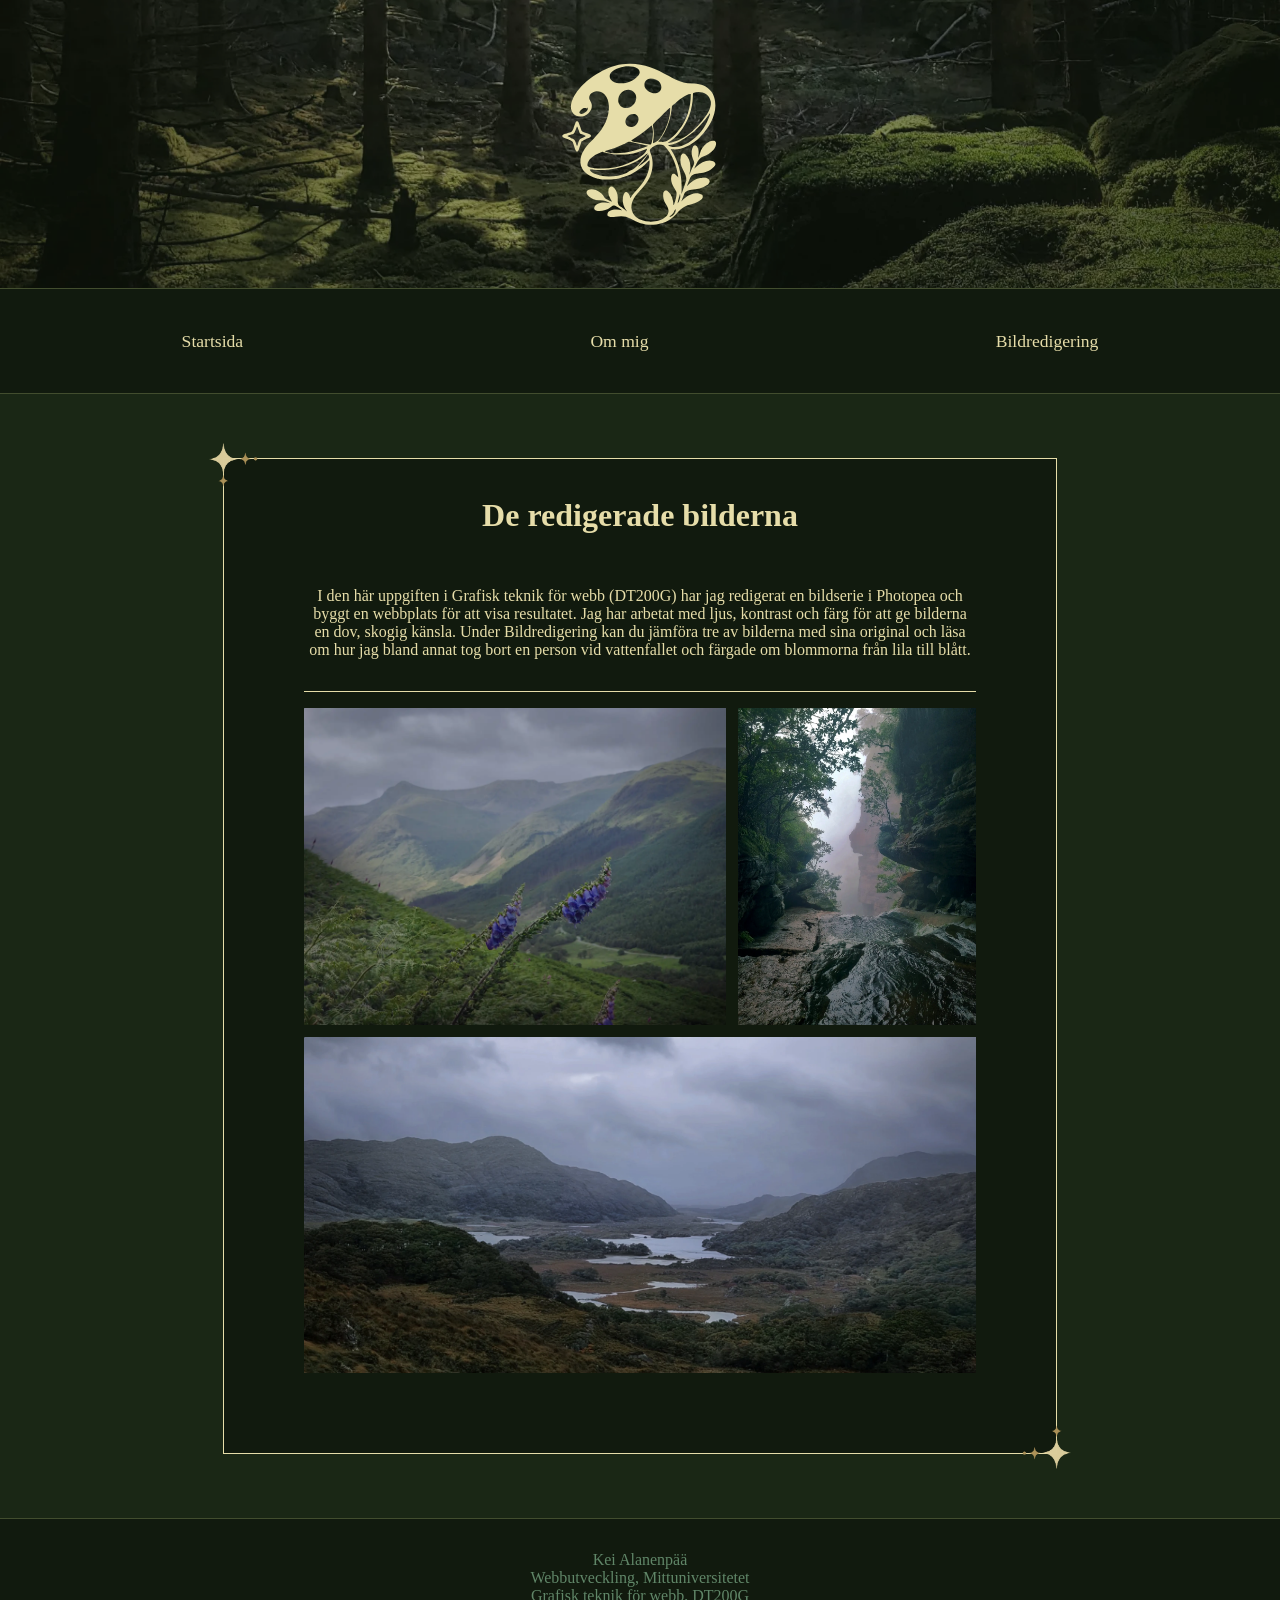
==== index.html @ a1685a2c "first commit" ====
<!doctype html>
<html lang="sv">
  <head>
    <meta charset="UTF-8" />
    <meta name="viewport" content="width=device-width, initial-scale=1.0" />
    <title>Startsida</title>
    <link rel="stylesheet" href="styles.css" />
    <link rel="icon" href="images/favicon.ico" sizes="16x16" />
    <link rel="icon" href="images/favicon.png" type="image/png" sizes="32x32" />
  </head>

  <body>
    <header>
      <div class="header-content">
        <img class="svamp-logo" src="images/logo-svamp.svg" alt="" />

        <picture>
          <source
            srcset="
              bilder-Webp/header/header-600w.webp   600w,
              bilder-Webp/header/header-1200w.webp 1200w,
              bilder-Webp/header/header-1800w.webp 1800w
            "
            type="image/webp"
          />

          <img class="header-image" src="images/header.png" alt="" />
        </picture>
      </div>

      <nav>
        <ul>
          <li><a href="index.html" aria-current="page">Startsida</a></li>
          <li><a href="om-mig.html">Om mig</a></li>
          <li><a href="bildredigering.html">Bildredigering</a></li>
        </ul>
      </nav>
    </header>

    <main>
      <div class="redigerade-bilder">
        <img class="sparkles-corner" src="images/sparkles-corner.png" alt="" />

        <h1>De redigerade bilderna</h1>

        <p>
          I den här uppgiften i Grafisk teknik för webb (DT200G) har jag
          redigerat en bildserie i Photopea och byggt en webbplats för att visa
          resultatet. Jag har arbetat med ljus, kontrast och färg för att ge
          bilderna en dov, skogig känsla. Under Bildredigering kan du jämföra
          tre av bilderna med sina original och läsa om hur jag bland annat tog
          bort en person vid vattenfallet och färgade om blommorna från lila
          till blått.
        </p>

        <hr />

        <div class="startsida-galleri">
          <picture>
            <source
              srcset="
                bilder-Webp/bildserie001/bildserie001-edited-600w.webp   600w,
                bilder-Webp/bildserie001/bildserie001-edited-1200w.webp 1200w,
                bilder-Webp/bildserie001/bildserie001-edited-1800w.webp 1800w
              "
              type="image/webp"
            />
            <img
              src="images/bildserie001-edited.jpg"
              alt="Blå blommor i förgrunden med en grön bergsdal bakom"
            />
          </picture>

          <picture>
            <source
              srcset="
                bilder-Webp/bildserie017/bildserie017-edited-600w.webp   600w,
                bilder-Webp/bildserie017/bildserie017-edited-1200w.webp 1200w,
                bilder-Webp/bildserie017/bildserie017-edited-1800w.webp 1800w
              "
              type="image/webp"
            />
            <img
              src="images/bildserie017-edited.jpg"
              alt="Våta klippor och träd vid ett vattenfall i dimma"
            />
          </picture>
          <picture>
            <source
              srcset="
                bilder-Webp/bildserie004/bildserie004-edited-600w.webp   600w,
                bilder-Webp/bildserie004/bildserie004-edited-1200w.webp 1200w,
                bilder-Webp/bildserie004/bildserie004-edited-1800w.webp 1800w
              "
              type="image/webp"
            />
            <img
              src="images/bildserie004-edited.jpg"
              alt="Sjöar mellan berg under en molnig himmel"
            />
          </picture>
        </div>

        <img
          class="sparkles-corner-2"
          src="images/sparkles-corner.png"
          alt=""
        />
      </div>
    </main>

    <footer>
      <p>
        Kei Alanenpää<br />
        Webbutveckling, Mittuniversitetet<br />
        Grafisk teknik för webb, DT200G
      </p>
    </footer>
  </body>
</html>
---- styles.css ----
/* GEMENSAMT */

* {
  font-family: Georgia, "Times New Roman", Times, serif;
}

body {
  background-color: #1a2715;
  margin: 0;
  padding: 0;
  color: #e6dda9;
}

header {
  position: relative;
}

.header-content {
  position: relative;
}

.header-image {
  display: block;
  width: 100%;
  height: auto;
  opacity: 60%;
  border-radius: 0;
}

.svamp-logo {
  position: absolute;
  top: 20px;
  left: 50%;
  transform: translateX(-50%);
  width: 100px;
  height: auto;
  opacity: 1;
  z-index: 1;
}

nav {
  border-block: 1px solid #424d2e;
  background-color: #111a0e;
}

nav ul,
nav li,
nav a {
  display: flex;
  flex-direction: row;
  justify-content: space-around;
  align-items: center;
  text-decoration: none;
  list-style-type: none;
  padding: 0.5rem;
  font-size: 1.1rem;
  color: #e6dda9;
}

h1 {
  text-align: center;
}

main {
  max-width: 64rem;
  margin-inline: auto;
  margin-top: 2rem;
  padding-block-start: 2rem;
  padding-inline: 2rem;
}

footer {
  display: block;
  width: auto;
  height: 5rem;
  background-color: #111a0e;
  margin-top: 4rem;
  padding-block: 1rem;
  color: #608668;
  border-block: 1px solid #424d2e;
}

/* OM MIG */

.om-mig-portratt > picture > img {
  position: relative;
  width: min(100%, 20rem);
  margin-inline: auto;
}

.om-mig-image > .om-mig-portratt > picture > img {
  position: relative;
  display: block;
  width: 100%;
  height: auto;
}

.om-mig-sparkles {
  position: absolute;
  top: -1rem;
  left: 2.4rem;
  width: 100%;
  height: auto;
  pointer-events: none;
  z-index: 1;
}

.om-mig-text {
  background-color: #111a0e;
  border: 1px solid #e6dda9;
  margin: 1rem;
  padding: 1.5rem;
}

/* STARTSIDAN OCH BILDREDIGERING */

.redigerade-bilder {
  display: grid;
  grid-template-columns: minmax(0, 1fr);
  gap: 1rem;
  background-color: #111a0e;
  border: 1px solid #e6dda9;
  padding: 0.5rem;
  max-width: 42rem;
  margin: 0;
  position: relative;
}

.redigerade-bilder > hr {
  width: 100%;
  margin: 0;
  border: 0;
  border-top: 1px solid #e6dda9;
}

.redigerade-bilder > div {
  display: grid;
  grid-template-columns: repeat(2, minmax(0, 1fr));
  gap: 0.75rem;
  align-items: start;
}

.redigerade-bilder,
h2,
p {
  grid-column: 1 / -1;
  text-align: center;
}

.redigerade-bilder > div > h3 {
  margin: 0;
}

.redigerade-bilder > div > h3,
.redigerade-bilder > div > p {
  grid-column: 1 / -1;
  text-align: center;
  padding-inline: 1rem;
}

.redigerade-bilder img {
  display: block;
  width: 100%;
  height: auto;
}

/* STARTSIDANS GALLERI */

.redigerade-bilder > .startsida-galleri {
  grid-template-columns: minmax(0, 16fr) minmax(0, 9fr);
  align-items: center;
}

.startsida-galleri > picture:last-child {
  grid-column: 1 / -1;
}

.startsida-galleri > picture {
  display: block;
  min-width: 0;
}

.startsida-galleri > picture > img {
  display: block;
  width: 100%;
  height: auto;
}

/* HÖRNSTJÄRNOR */

.redigerade-bilder > .sparkles-corner,
.redigerade-bilder > .sparkles-corner-2 {
  position: absolute;
  width: 6rem;
  height: auto;
  pointer-events: none;
}

.redigerade-bilder > .sparkles-corner {
  top: -2.5rem;
  left: -2.3rem;
}

.redigerade-bilder > .sparkles-corner-2 {
  bottom: -2.5rem;
  right: -2.3em;
  transform: rotate(180deg);
}

/* BREDA SKÄRMAR */

@media screen and (min-width: 64rem) {
  .header-image {
    height: 18rem;
    object-fit: cover;
    object-position: center;
  }

  .svamp-logo {
    top: 50%;
    transform: translate(-50%, -50%);
    width: 170px;
  }

  .om-mig-container {
    display: grid;
    grid-template-columns: 20rem minmax(0, 1fr);
    align-items: center;
    max-width: 52rem;
    margin-inline: auto;
  }

  .om-mig-container > h1 {
    grid-column: 1 / -1;
    margin: 0 0 2rem;
    text-align: center;
  }

  .om-mig-portratt {
    z-index: 1;
  }

  .om-mig-text {
    margin: 0 0 0 -1rem;
    padding-left: 2.5rem;
  }

  .redigerade-bilder {
    margin-inline: auto;
    padding: 1rem 5rem 5rem;
  }

  .redigerade-bilder.bildjamforelse {
    max-width: 56rem;
  }
}

/* SMALA SKÄRMAR */

@media screen and (max-width: 36rem) {
  .redigerade-bilder > div {
    grid-template-columns: minmax(0, 1fr);
  }

  .redigerade-bilder > .startsida-galleri {
    gap: 0.5rem;
  }

  nav ul {
    flex-wrap: wrap;
  }

  .svamp-logo {
    top: 50%;
    transform: translate(-50%, -50%);
  }

  .om-mig-container > h1 {
    position: relative;
    top: -2rem;
  }

  .om-mig-image {
    left: -1rem;
  }

  .om-mig-sparkles {
    left: 1rem;
  }

  .redigerade-bilder > .sparkles-corner {
    left: -2.3rem;
  }

  .redigerade-bilder > .sparkles-corner-2 {
    right: -2.3rem;
  }
}
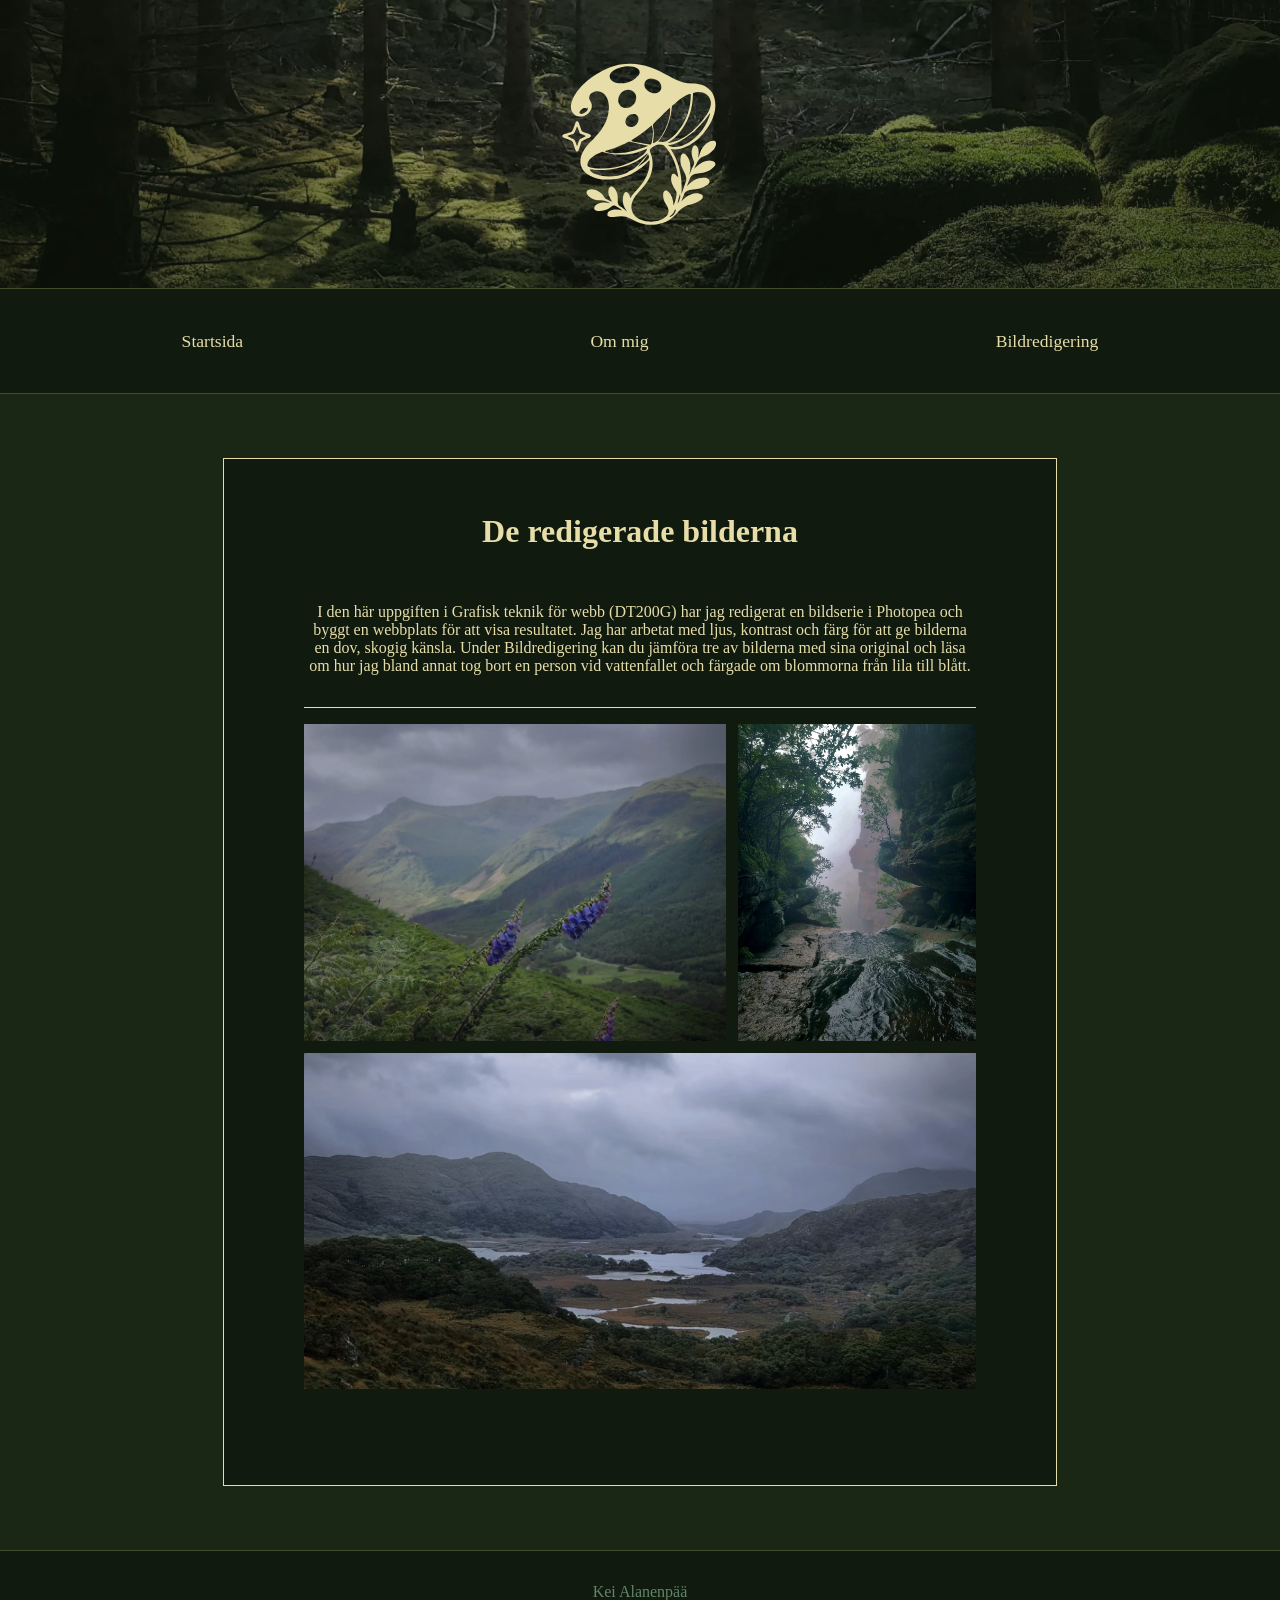
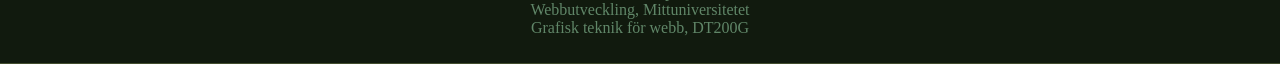
==== commit c7fbc48a: "Refactor image handling to use responsive picture elements and remove deprecated images" ====
--- a/index.html
+++ b/index.html
@@ -24,7 +24,13 @@
             type="image/webp"
           />
 
-          <img class="header-image" src="images/header.png" alt="" />
+          <img
+            class="header-image"
+            src="images/header.png"
+            alt=""
+            fetchpriority="high"
+            sizes="100vw"
+          />
         </picture>
       </div>
 
@@ -39,7 +45,22 @@
 
     <main>
       <div class="redigerade-bilder">
-        <img class="sparkles-corner" src="images/sparkles-corner.png" alt="" />
+        <picture>
+          <source
+            srcset="
+              bilder-WebP/sparkles/sparkles-corner-96w.webp  96w,
+              bilder-Webp/sparkles/sparkles-corner-192.webp 192w,
+              bilder-Webp/sparkles/sparkles-corner-288.webp 288w
+            "
+            sizes="96px"
+          />
+
+          <img
+            class="sparkles-corner"
+            src="images/sparkles-corner.png"
+            alt=""
+          />
+        </picture>
 
         <h1>De redigerade bilderna</h1>
 
@@ -100,12 +121,22 @@
             />
           </picture>
         </div>
+        <picture>
+          <source
+            srcset="
+              bilder-WebP/sparkles/sparkles-corner-96w.webp  96w,
+              bilder-Webp/sparkles/sparkles-corner-192.webp 192w,
+              bilder-Webp/sparkles/sparkles-corner-288.webp 288w
+            "
+            sizes="96px"
+          />
 
-        <img
-          class="sparkles-corner-2"
-          src="images/sparkles-corner.png"
-          alt=""
-        />
+          <img
+            class="sparkles-corner-2"
+            src="images/sparkles-corner.png"
+            alt=""
+          />
+        </picture>
       </div>
     </main>
 
--- a/styles.css
+++ b/styles.css
@@ -82,14 +82,13 @@
 
 /* OM MIG */
 
-.om-mig-portratt > picture > img {
+.om-mig-portratt {
   position: relative;
   width: min(100%, 20rem);
   margin-inline: auto;
 }
 
-.om-mig-image > .om-mig-portratt > picture > img {
-  position: relative;
+.om-mig-image {
   display: block;
   width: 100%;
   height: auto;
@@ -188,22 +187,24 @@
 
 /* HÖRNSTJÄRNOR */
 
-.redigerade-bilder > .sparkles-corner,
-.redigerade-bilder > .sparkles-corner-2 {
+/* HÖRNSTJÄRNOR */
+
+.redigerade-bilder .sparkles-corner,
+.redigerade-bilder .sparkles-corner-2 {
   position: absolute;
   width: 6rem;
   height: auto;
   pointer-events: none;
 }
 
-.redigerade-bilder > .sparkles-corner {
+.redigerade-bilder .sparkles-corner {
   top: -2.5rem;
   left: -2.3rem;
 }
 
-.redigerade-bilder > .sparkles-corner-2 {
+.redigerade-bilder .sparkles-corner-2 {
   bottom: -2.5rem;
-  right: -2.3em;
+  right: -2.3rem;
   transform: rotate(180deg);
 }
 
@@ -295,4 +296,10 @@
   .redigerade-bilder > .sparkles-corner-2 {
     right: -2.3rem;
   }
+}
+
+.om-mig-image {
+  display: block;
+  width: 100%;
+  height: auto;
 }
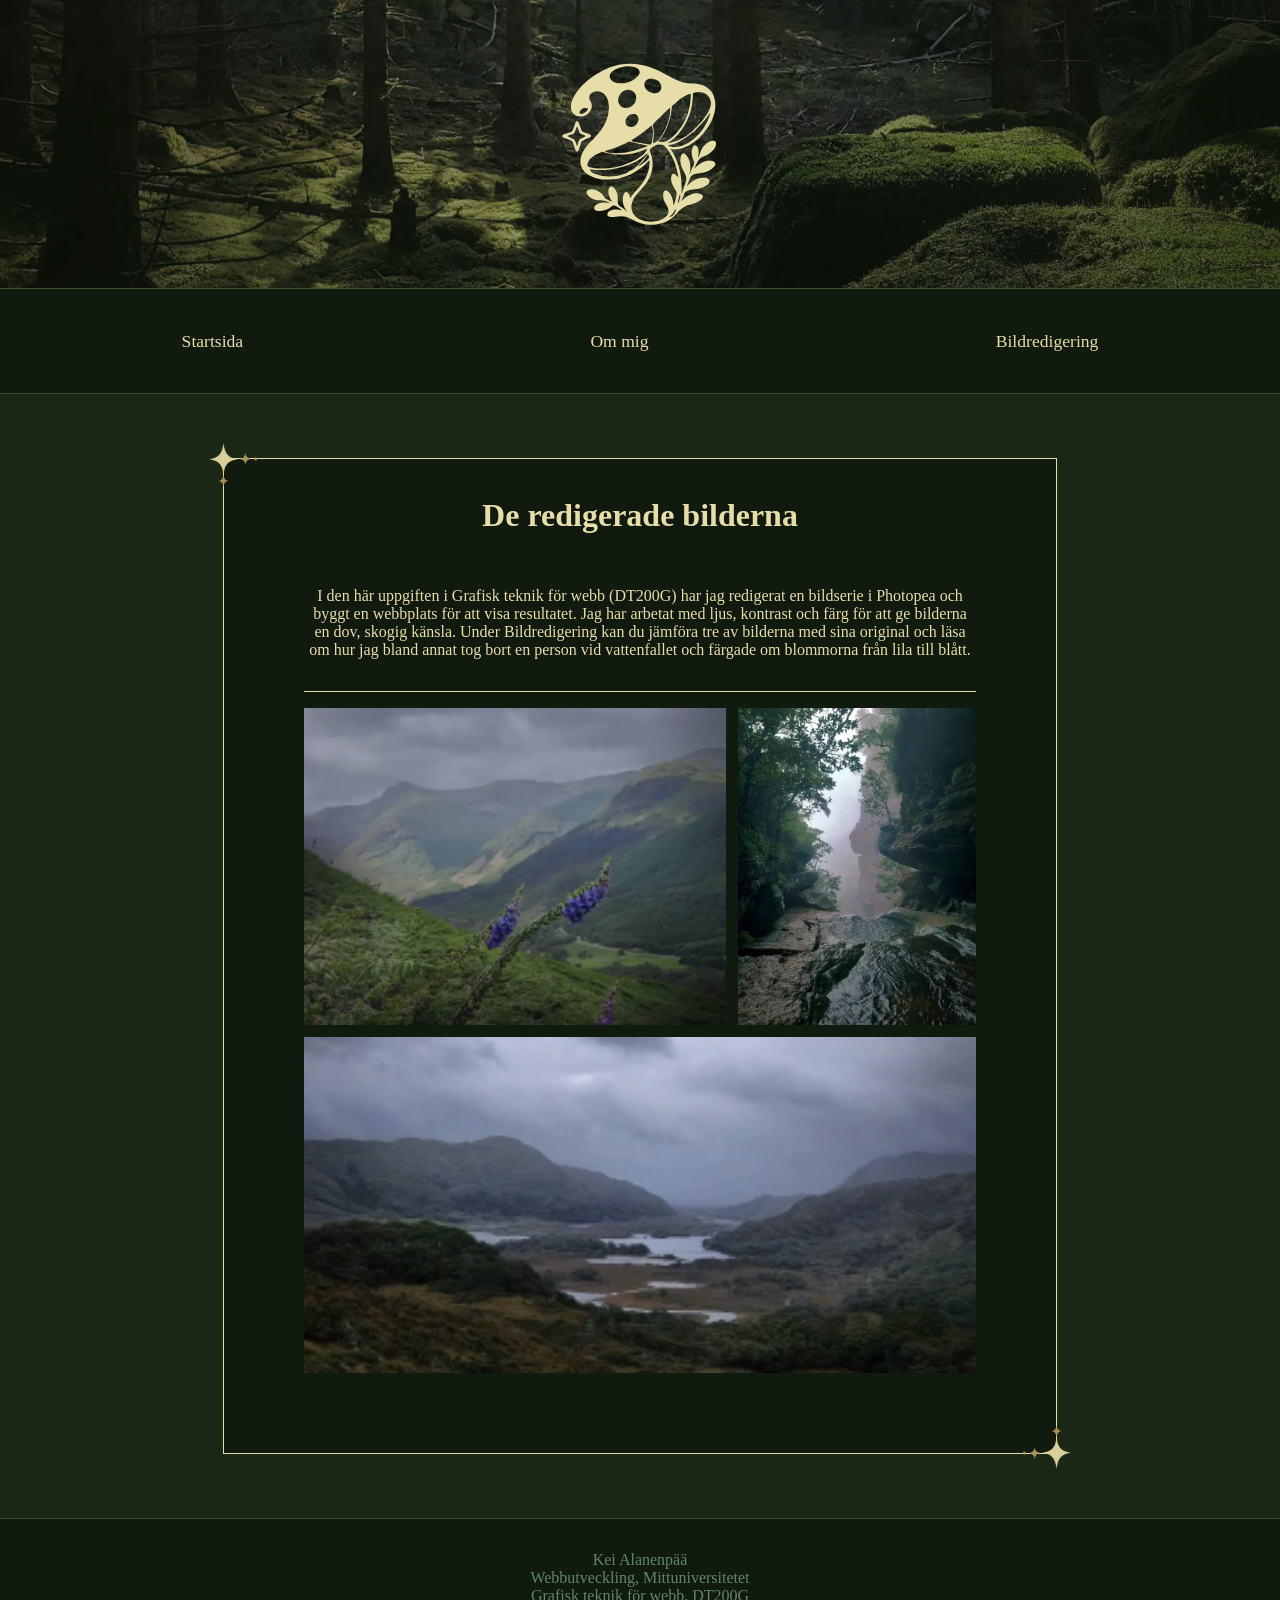
==== commit 187f5496: "Add new sparkles images in WebP and PNG formats - Added sparkles-corner-300w.png to the bilder-Webp/" ====
--- a/index.html
+++ b/index.html
@@ -22,6 +22,7 @@
               bilder-Webp/header/header-1800w.webp 1800w
             "
             type="image/webp"
+            sizes="100vw"
           />
 
           <img
@@ -29,7 +30,6 @@
             src="images/header.png"
             alt=""
             fetchpriority="high"
-            sizes="100vw"
           />
         </picture>
       </div>
@@ -45,12 +45,12 @@
 
     <main>
       <div class="redigerade-bilder">
-        <picture>
+        <picture class="horn-dekoration horn-uppe">
           <source
             srcset="
-              bilder-WebP/sparkles/sparkles-corner-96w.webp  96w,
-              bilder-Webp/sparkles/sparkles-corner-192.webp 192w,
-              bilder-Webp/sparkles/sparkles-corner-288.webp 288w
+              bilder-Webp/sparkles/sparkles-corner-96w.webp   96w,
+              bilder-Webp/sparkles/sparkles-corner-192w.webp 192w,
+              bilder-Webp/sparkles/sparkles-corner-288w.webp 288w
             "
             sizes="96px"
           />
@@ -80,11 +80,13 @@
           <picture>
             <source
               srcset="
+                bilder-Webp/bildserie001/bildserie001-edited-300w.webp   300w,
                 bilder-Webp/bildserie001/bildserie001-edited-600w.webp   600w,
                 bilder-Webp/bildserie001/bildserie001-edited-1200w.webp 1200w,
                 bilder-Webp/bildserie001/bildserie001-edited-1800w.webp 1800w
               "
               type="image/webp"
+              sizes="300px"
             />
             <img
               src="images/bildserie001-edited.jpg"
@@ -95,11 +97,13 @@
           <picture>
             <source
               srcset="
+                bilder-Webp/bildserie017/bildserie017-edited-300w.webp   300w,
                 bilder-Webp/bildserie017/bildserie017-edited-600w.webp   600w,
                 bilder-Webp/bildserie017/bildserie017-edited-1200w.webp 1200w,
                 bilder-Webp/bildserie017/bildserie017-edited-1800w.webp 1800w
               "
               type="image/webp"
+              sizes="300px"
             />
             <img
               src="images/bildserie017-edited.jpg"
@@ -109,11 +113,13 @@
           <picture>
             <source
               srcset="
+                bilder-Webp/bildserie004/bildserie004-edited-300w.webp   300w,
                 bilder-Webp/bildserie004/bildserie004-edited-600w.webp   600w,
                 bilder-Webp/bildserie004/bildserie004-edited-1200w.webp 1200w,
                 bilder-Webp/bildserie004/bildserie004-edited-1800w.webp 1800w
               "
               type="image/webp"
+              sizes="300px"
             />
             <img
               src="images/bildserie004-edited.jpg"
@@ -121,12 +127,12 @@
             />
           </picture>
         </div>
-        <picture>
+        <picture class="horn-dekoration horn-nere">
           <source
             srcset="
-              bilder-WebP/sparkles/sparkles-corner-96w.webp  96w,
-              bilder-Webp/sparkles/sparkles-corner-192.webp 192w,
-              bilder-Webp/sparkles/sparkles-corner-288.webp 288w
+              bilder-Webp/sparkles/sparkles-corner-96w.webp   96w,
+              bilder-Webp/sparkles/sparkles-corner-192w.webp 192w,
+              bilder-Webp/sparkles/sparkles-corner-288w.webp 288w
             "
             sizes="96px"
           />
--- a/styles.css
+++ b/styles.css
@@ -185,24 +185,27 @@
   height: auto;
 }
 
+
 /* HÖRNSTJÄRNOR */
-
-/* HÖRNSTJÄRNOR */
-
-.redigerade-bilder .sparkles-corner,
-.redigerade-bilder .sparkles-corner-2 {
+.redigerade-bilder > .horn-dekoration {
   position: absolute;
   width: 6rem;
-  height: auto;
   pointer-events: none;
-}
-
-.redigerade-bilder .sparkles-corner {
+  z-index: 1;
+}
+
+.redigerade-bilder > .horn-dekoration > img {
+  display: block;
+  width: 100%;
+  height: auto;
+}
+
+.redigerade-bilder > .horn-uppe {
   top: -2.5rem;
   left: -2.3rem;
 }
 
-.redigerade-bilder .sparkles-corner-2 {
+.redigerade-bilder > .horn-nere {
   bottom: -2.5rem;
   right: -2.3rem;
   transform: rotate(180deg);
@@ -288,18 +291,4 @@
   .om-mig-sparkles {
     left: 1rem;
   }
-
-  .redigerade-bilder > .sparkles-corner {
-    left: -2.3rem;
-  }
-
-  .redigerade-bilder > .sparkles-corner-2 {
-    right: -2.3rem;
-  }
-}
-
-.om-mig-image {
-  display: block;
-  width: 100%;
-  height: auto;
-}+}
